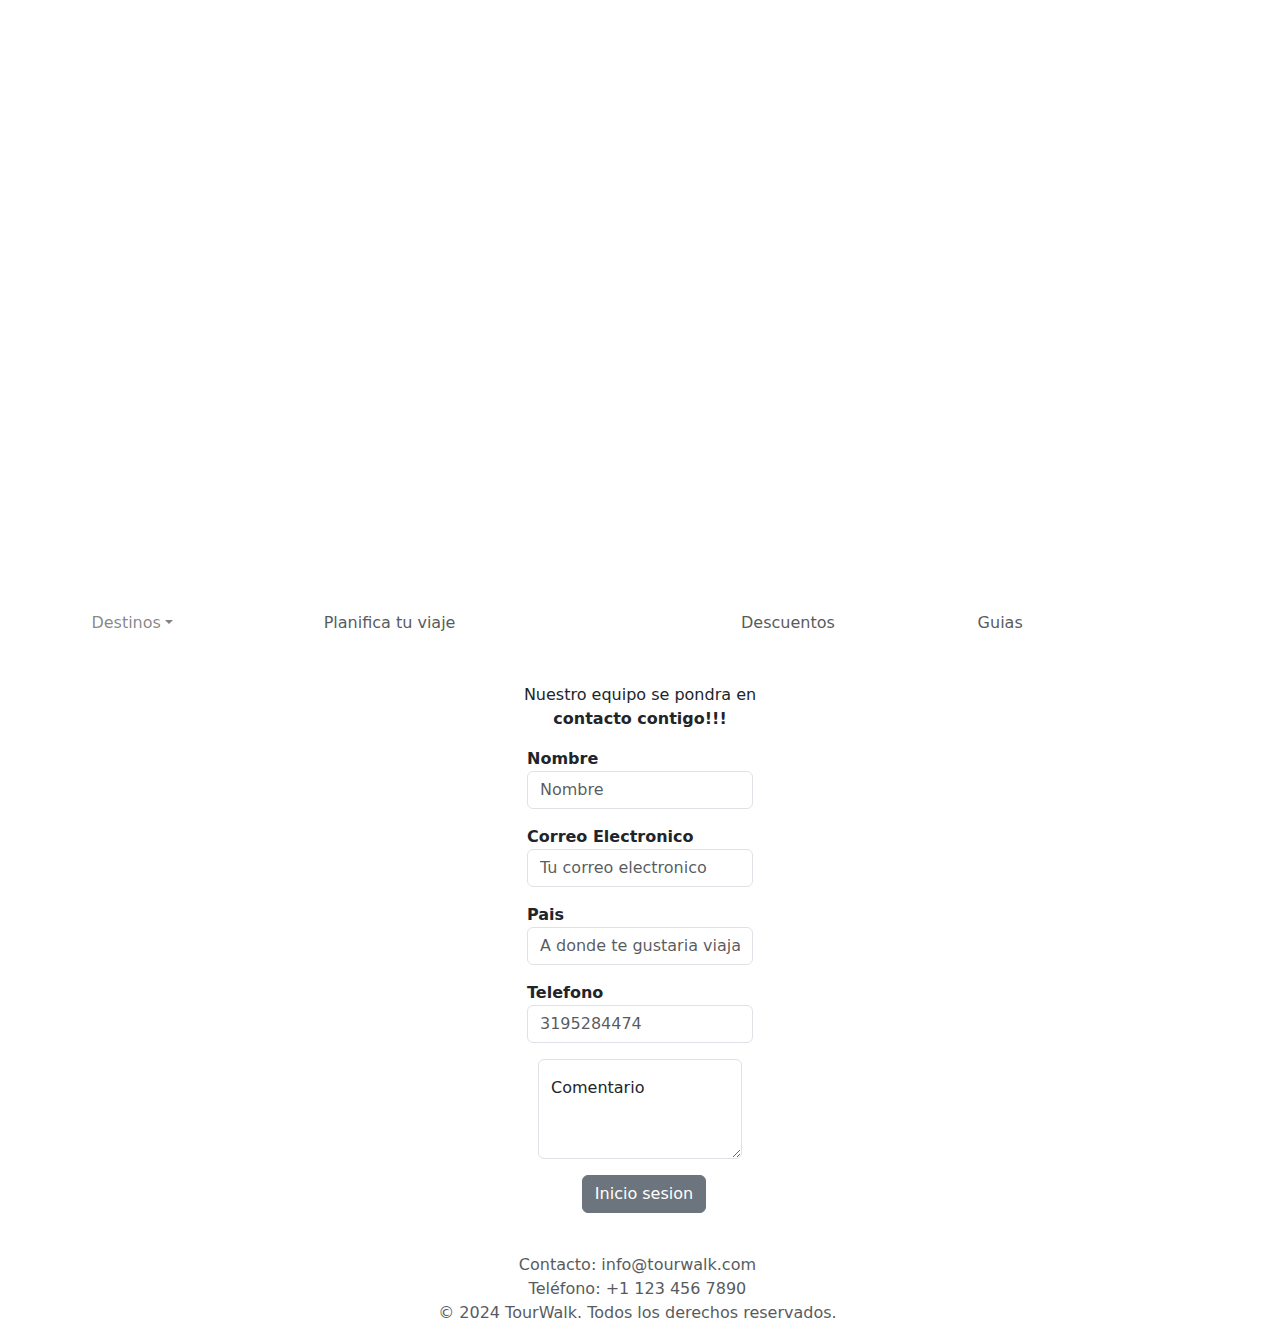
==== assets/secciones/contacto.html @ eef75c9b "mocap contacto y inicio" ====
<!DOCTYPE html>
<html lang="en">

<head>
    <meta charset="UTF-8">
    <meta name="viewport" content="width=device-width, initial-scale=1.0">
    <link href="https://cdn.jsdelivr.net/npm/bootstrap@5.3.3/dist/css/bootstrap.min.css" rel="stylesheet"
        integrity="sha384-QWTKZyjpPEjISv5WaRU9OFeRpok6YctnYmDr5pNlyT2bRjXh0JMhjY6hW+ALEwIH" crossorigin="anonymous">
    <link rel="stylesheet" href="https://cdn.jsdelivr.net/npm/bootstrap-icons@1.11.3/font/bootstrap-icons.min.css">
    <link href='https://unpkg.com/boxicons@2.1.4/css/boxicons.min.css' rel='stylesheet'>

    <link rel="stylesheet" href="/primer_proyecto_BIT/assets/css/contacto.css">

    <title>TourWalk</title>
</head>

<body>
    <section class="cortina"></section>
    <nav class="navbar navbar-expand-lg opacity-75  " id="navbar">
        <div class="container-fluid d-flex justify-content-around">

            <div>
                <ul class="navbar-nav me-auto mb-2 mb-lg-0">
                    <li class="nav-item dropdown">
                        <a class="nav-link dropdown-toggle" href="#" role="button" data-bs-toggle="dropdown"
                            aria-expanded="false">Destinos</a>
                        <ul class="dropdown-menu">
                            <li><a class="dropdown-item" href="#">Pacifico</a>
                                <ul class="dropdown-menu">
                                    <li><a class="dropdown-item" href="#">Nariño</a></li>
                                    <li><a class="dropdown-item" href="#">Valle del Cauca</a></li>
                                    <li><a class="dropdown-item" href="#">Choco</a></li>
                                </ul>
                            </li>
                            <li><a class="dropdown-item" href="#">Atlantico</a>
                                <ul class="dropdown-menu">
                                    <li><a class="dropdown-item" href="#">Bolivar</a></li>
                                    <li><a class="dropdown-item" href="#">Magdalena</a></li>
                                    <li><a class="dropdown-item" href="#">Atlantico</a></li>
                                </ul>
                            </li>
                            <li><a class="dropdown-item" href="#">Amazonia</a>
                                <ul class="dropdown-menu">
                                    <li><a class="dropdown-item" href="#">Amazonas</a></li>
                                    <li><a class="dropdown-item" href="#">Caqueta</a></li>
                                    <li><a class="dropdown-item" href="#">Putumayo</a></li>
                                </ul>
                            </li>
                            <li><a class="dropdown-item" href="#">Andina</a>
                                <ul class="dropdown-menu">
                                    <li><a class="dropdown-item" href="#">Antioquia</a></li>
                                    <li><a class="dropdown-item" href="#">Boyaca</a></li>
                                    <li><a class="dropdown-item" href="#">Cundinamarca</a></li>
                                </ul>
                            </li>
                        </ul>
                    </li>
                </ul>
            </div>

            <div>
                <a class="nav-link bot">Planifica tu viaje</a>
            </div>

            <div>
                <img src="/primer_proyecto_BIT/assets/img/TOURWALK2.png" class="icon" alt="">
            </div>

            <div>
                <a class="nav-link bot">Descuentos</a>
            </div>

            <div>
                <a class="nav-link bot">Guias</a>
            </div>

            <div class="d-flex justify-content-center align-items-center profile">
                <div class="social-links logo-red">
                    <img src="/primer_proyecto_BIT/assets/icons/facebook1.png" alt="">
                    <img src="/primer_proyecto_BIT/assets/icons/instagram1.png" alt="">
                </div>
                <div class="btn">
                    <img src="/primer_proyecto_BIT/assets/icons/buscar1.png" alt="">
                </div>

            </div>
    </nav>

    <div id="pepe">
        <section class="fondo contenedor container">

            <div class="d-flex justify-content-center align-items-center p-3 rounded-2">
                <div class="contenedor2  w-50 d-flex flex-column justify-content-center align-items-center ">
                    <p class="frase m-auto d-flex justify-content-center pt-3 "> Nuestro equipo se pondra
                        en
                    </p>
                    <p class="frase d-flex justify-content-center fw-bold "> contacto contigo!!!</p>




                    <div class="mb-3 ">
                        <label for="formGroupExampleInput" class="nombre form-label fw-bold mb-0 ">Nombre</label>
                        <input type="text" class="formulario form-control " id="formGroupExampleInput"
                            placeholder="Nombre">
                    </div>
                    <div class="mb-3">
                        <label for="formGroupExampleInput2" class="nombre form-label fw-bold mb-0">Correo
                            Electronico</label>
                        <input type="text" class="formulario form-control" id="formGroupExampleInput2"
                            placeholder="Tu correo electronico">
                    </div>

                    <div class="mb-3">
                        <label for="formGroupExampleInput" class="nombre form-label fw-bold mb-0 ">Pais</label>
                        <input type="text" class="formulario form-control " id="formGroupExampleInput"
                            placeholder="A donde te gustaria viajar">
                    </div>

                    <div class="mb-3">
                        <label for="formGroupExampleInput2" class="nombre form-label fw-bold mb-0">Telefono</label>
                        <input type="text" class="formulario form-control" id="formGroupExampleInput2"
                            placeholder="3195284474">
                    </div>

                    <div class="comentario form-floating">
                        <textarea class="form-control" placeholder="Leave a comment here" id="floatingTextarea2"
                            style="height: 100px"></textarea>
                        <label for="floatingTextarea2">Comentario</label>
                    </div>

                    <button class="boton btn btn-secondary me-md-2 m-3 " type="button">Inicio sesion</button>






                </div>





        </section>
    </div>

    <footer class="navbar navbar-expand-lg opacity-75">
        <div class="container-fluid">
            <div class="d-flex justify-content-around align-items-center w-100">
                <div>
                    <img src="/primer_proyecto_BIT/assets/img/TOURWALK2.png" class="icon ms-lg-5 me-lg-5" alt="">
                </div>
                <div class="text-center me-lg-5">
                    <p style="margin: 0;">Contacto: info@tourwalk.com</p>
                    <p style="margin: 0;">Teléfono: +1 123 456 7890</p>
                    <p style="margin: 0;">&copy; 2024 TourWalk. Todos los derechos reservados.</p>
                </div>
                <div class="social-links logo-red ms-lg-5">
                    <img src="/primer_proyecto_BIT/assets/icons/whatsapp1.png" alt="">
                    <img src="/primer_proyecto_BIT/assets/icons/correo(2).png" alt="">
                </div>
            </div>
        </div>
    </footer>


    <script src="https://cdn.jsdelivr.net/npm/bootstrap@5.3.3/dist/js/bootstrap.bundle.min.js"
        integrity="sha384-YvpcrYf0tY3lHB60NNkmXc5s9fDVZLESaAA55NDzOxhy9GkcIdslK1eN7N6jIeHz"
        crossorigin="anonymous"></script>
    <script>
        let bodyDOM = document.querySelector("#pepe")
        let nav = document.querySelector("#navbar").offsetHeight
        let alturaContenido = parseInt(bodyDOM.offsetHeight) + 1
        let cortinaBody = document.querySelector(".cortina")
        cortinaBody.style.height = alturaContenido + "px"
        cortinaBody.style.top = nav + "px"
    </script>
</body>

</html>
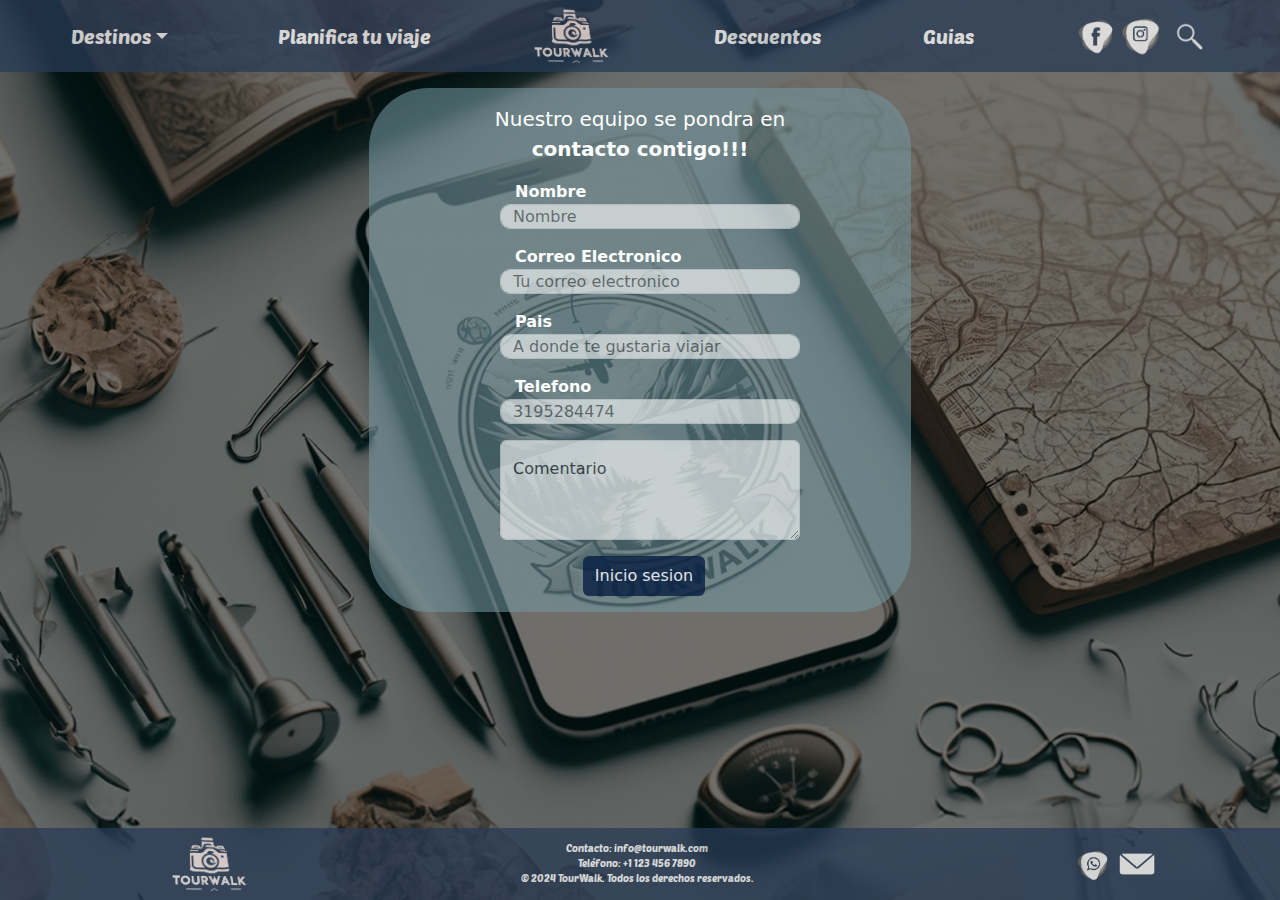
==== commit 2e41ed32: "se realizso todas las conexiones de las secciones" ====
--- a/assets/secciones/contacto.html
+++ b/assets/secciones/contacto.html
@@ -9,14 +9,16 @@
     <link rel="stylesheet" href="https://cdn.jsdelivr.net/npm/bootstrap-icons@1.11.3/font/bootstrap-icons.min.css">
     <link href='https://unpkg.com/boxicons@2.1.4/css/boxicons.min.css' rel='stylesheet'>
 
-    <link rel="stylesheet" href="/primer_proyecto_BIT/assets/css/contacto.css">
+    <link rel="stylesheet" href="/assets/css/contacto.css">
+    <link rel="stylesheet" href="/assets/css/style.css">
 
     <title>TourWalk</title>
 </head>
 
 <body>
+
     <section class="cortina"></section>
-    <nav class="navbar navbar-expand-lg opacity-75  " id="navbar">
+    <nav class="navbar navbar-expand-lg opacity-75" " id=" navbar">
         <div class="container-fluid d-flex justify-content-around">
 
             <div>
@@ -63,24 +65,26 @@
             </div>
 
             <div>
-                <img src="/primer_proyecto_BIT/assets/img/TOURWALK2.png" class="icon" alt="">
+                <a href="/mockup/index.html">
+                    <img src="/assets/img/TOURWALK2.png" class="icon" alt="">
+                </a>
             </div>
 
             <div>
-                <a class="nav-link bot">Descuentos</a>
+                <a href="/assets/secciones/descuentos.html" class="nav-link bot">Descuentos</a>
             </div>
 
             <div>
-                <a class="nav-link bot">Guias</a>
+                <a href="/assets/secciones/guias.html" class="nav-link bot">Guias</a>
             </div>
 
             <div class="d-flex justify-content-center align-items-center profile">
                 <div class="social-links logo-red">
-                    <img src="/primer_proyecto_BIT/assets/icons/facebook1.png" alt="">
-                    <img src="/primer_proyecto_BIT/assets/icons/instagram1.png" alt="">
+                    <img src="/assets/icons/facebook1.png" alt="">
+                    <img src="/assets/icons/instagram1.png" alt="">
                 </div>
                 <div class="btn">
-                    <img src="/primer_proyecto_BIT/assets/icons/buscar1.png" alt="">
+                    <img src="/assets/icons/buscar1.png" alt="">
                 </div>
 
             </div>
@@ -131,25 +135,15 @@
 
                     <button class="boton btn btn-secondary me-md-2 m-3 " type="button">Inicio sesion</button>
 
-
-
-
-
-
                 </div>
-
-
-
-
-
         </section>
     </div>
 
-    <footer class="navbar navbar-expand-lg opacity-75">
+    <footer class="navbar navbar-expand-lg opacity-75 fixed-bottom">
         <div class="container-fluid">
             <div class="d-flex justify-content-around align-items-center w-100">
                 <div>
-                    <img src="/primer_proyecto_BIT/assets/img/TOURWALK2.png" class="icon ms-lg-5 me-lg-5" alt="">
+                    <img src="/assets/img/TOURWALK2.png" class="icon ms-lg-5 me-lg-5" alt="">
                 </div>
                 <div class="text-center me-lg-5">
                     <p style="margin: 0;">Contacto: info@tourwalk.com</p>
@@ -157,8 +151,10 @@
                     <p style="margin: 0;">&copy; 2024 TourWalk. Todos los derechos reservados.</p>
                 </div>
                 <div class="social-links logo-red ms-lg-5">
-                    <img src="/primer_proyecto_BIT/assets/icons/whatsapp1.png" alt="">
-                    <img src="/primer_proyecto_BIT/assets/icons/correo(2).png" alt="">
+                    <img src="/assets/icons/whatsapp1.png" alt="">
+                    <a href="/assets/secciones/contacto.html">
+                        <img src="/assets/icons/correo(2).png" alt="">
+                    </a>
                 </div>
             </div>
         </div>
@@ -168,14 +164,7 @@
     <script src="https://cdn.jsdelivr.net/npm/bootstrap@5.3.3/dist/js/bootstrap.bundle.min.js"
         integrity="sha384-YvpcrYf0tY3lHB60NNkmXc5s9fDVZLESaAA55NDzOxhy9GkcIdslK1eN7N6jIeHz"
         crossorigin="anonymous"></script>
-    <script>
-        let bodyDOM = document.querySelector("#pepe")
-        let nav = document.querySelector("#navbar").offsetHeight
-        let alturaContenido = parseInt(bodyDOM.offsetHeight) + 1
-        let cortinaBody = document.querySelector(".cortina")
-        cortinaBody.style.height = alturaContenido + "px"
-        cortinaBody.style.top = nav + "px"
-    </script>
+    <script src="/assets/js/main.js"></script>
 </body>
 
 </html>--- a/assets/css/contacto.css
+++ b/assets/css/contacto.css
@@ -0,0 +1,103 @@
+@font-face {
+  font-family: 'poetsenone';
+  src: url('../fonts/PoetsenOne-Regular.ttf');
+}
+
+
+body {
+  background: url("../img/fondoTourWalk.png");
+  background-size: cover;
+  background-repeat: no-repeat;
+  background-attachment: fixed;
+  background-position: center;
+}
+
+.navbar {
+  background-color: #293B56;
+}
+
+.icon {
+  width: 80px;
+}
+
+.nav-link {
+  text-decoration: none;
+  font-family: 'poetsenone';
+  font-size: 20px;
+  color: white;
+}
+
+.logo-red img {
+  width: 40px;
+}
+
+.btn img {
+  width: 30px;
+}
+
+.text-center {
+  font-family: 'poetsenone';
+  font-size: 10px;
+  color: white;
+}
+
+
+
+
+
+/* contacto*/
+
+.frase {
+  color: #ffffff;
+  font-size: 20px;
+}
+
+.contenedor2 {
+  border-radius: 60px;
+  background-color: #7396a090;
+}
+
+
+.formulario {
+  width: 300px;
+  height: 25px;
+  margin-left: 20px;
+  border-radius: 10px;
+  background-color: #ffffff;
+  opacity: 0.6;
+}
+
+.nombre {
+  padding-left: 35px;
+  color: #ffffff;
+  font-weight: bold;
+}
+
+.comentario {
+  width: 300px;
+
+  margin-left: 20px;
+  border-radius: 20px;
+  background-color: #fafcff;
+  opacity: 61%;
+}
+
+.boton {
+  height: 40px;
+  background-color: #071E42;
+  border: none;
+  opacity: 0.8;
+}
+
+.cortina {
+  width: 100%;
+  background: #0000008f;
+  position: absolute;
+  z-index: -1;
+}
+
+/* Registrarse */
+.registro {
+  font-size: 25px;
+  color: #ffffff;
+}--- a/assets/css/style.css
+++ b/assets/css/style.css
@@ -0,0 +1,92 @@
+@font-face {
+  font-family: 'poetsenone';
+  src: url('../fonts/PoetsenOne-Regular.ttf');
+}
+
+
+body{
+  background: url("../img/fondoTourWalk.png");
+  background-size: cover;
+  background-repeat: no-repeat;
+  background-attachment: fixed;
+  background-position: center;
+}
+
+.navbar{
+  background-color: #293B56;
+}
+
+.icon{
+  width: 80px;
+}
+
+.nav-link{
+  text-decoration: none;
+  font-family: 'poetsenone';
+  font-size: 20px;
+  color: white;
+}
+
+.logo-red img{
+  width: 40px;
+}
+
+.btn img{
+  width: 30px;
+}
+
+.text-center{
+  font-family: 'poetsenone';
+  font-size: 10px;
+  color: white;
+}
+
+
+.cortina {
+  width: 100%;
+  background: #0000008f;
+  position: absolute;
+  z-index: -1;
+  min-height: 100vh;
+}
+
+.text-start{
+  font-family: 'poetsenone';
+}
+
+.mapas img{
+  width: 80%;
+}
+
+.targ-logi{
+  background: #467583d0;
+  border-radius: 40px;
+  height: 30vh;
+  transform: translate(80px, 150px);
+}
+
+.title-card{
+  font-family: 'poetsenone';
+  font-size: 35px;
+  color: white;
+}
+
+.parrafo-card{
+  text-align: center;
+  font-family: 'poetsenone';
+  font-size: 1rem;
+  color: white;
+}
+
+.slogan{
+  text-align: center;
+  width: 450px;
+  font-family: 'poetsenone';
+  font-size: 1.5rem;
+  color: #ffffffd0;
+  background: #467583d0;
+  border-radius: 40px;
+  height: 30vh;
+  transform: translate(-50px, 150px);
+}
+
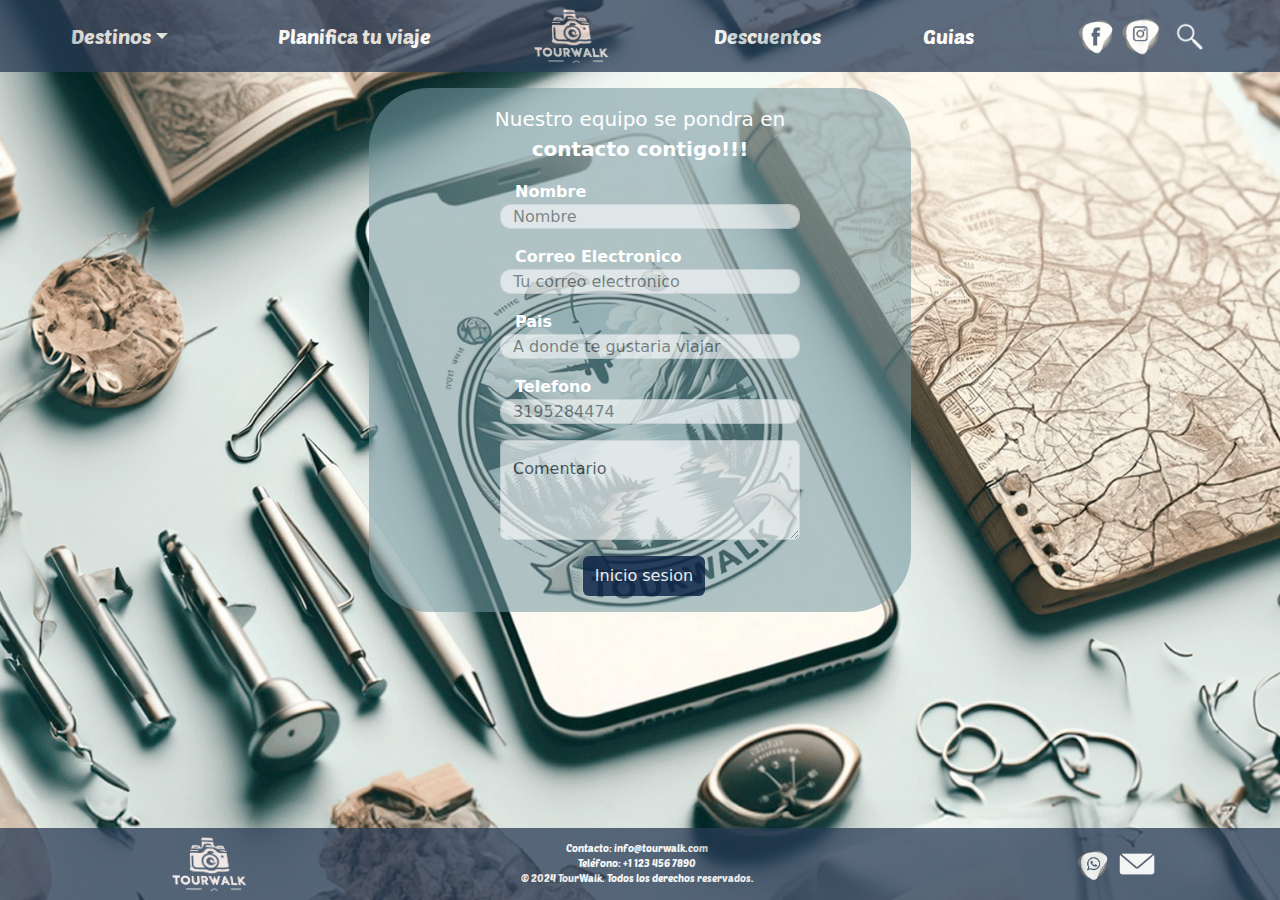
==== commit dc760c00: "correcion de error" ====
--- a/assets/secciones/contacto.html
+++ b/assets/secciones/contacto.html
@@ -18,7 +18,7 @@
 <body>
 
     <section class="cortina"></section>
-    <nav class="navbar navbar-expand-lg opacity-75" " id=" navbar">
+    <nav class="navbar navbar-expand-lg opacity-75"  id=" navbar">
         <div class="container-fluid d-flex justify-content-around">
 
             <div>
--- a/assets/css/style.css
+++ b/assets/css/style.css
@@ -41,6 +41,7 @@
   color: white;
 }
 
+<<<<<<< HEAD
 
 .cortina {
   width: 100%;
@@ -90,3 +91,5 @@
   transform: translate(-50px, 150px);
 }
 
+=======
+>>>>>>> aaf1215cef470a2f4c2c90cd9476fd21b5f714d0
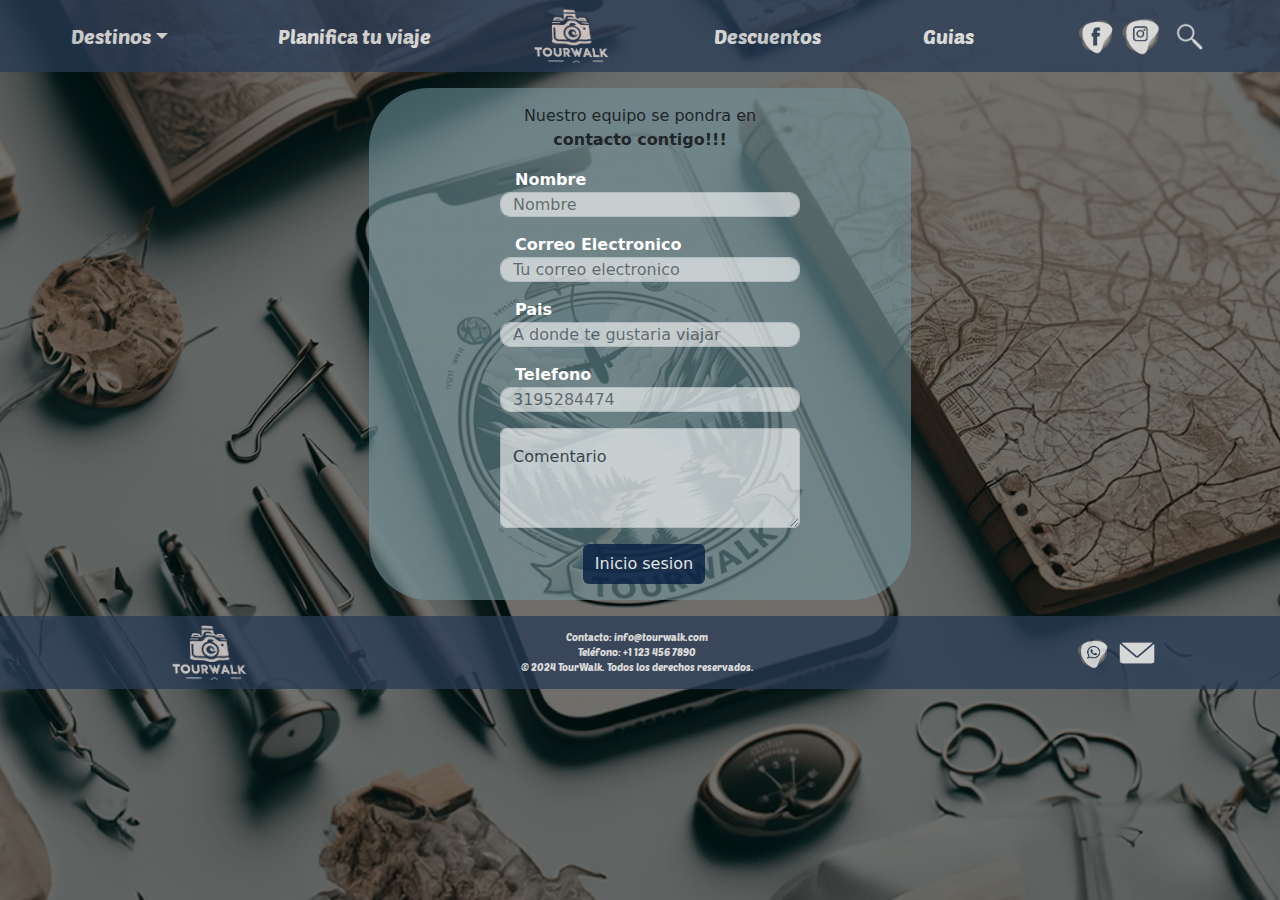
==== commit 2569e39c: "ultimos cambios" ====
--- a/assets/secciones/contacto.html
+++ b/assets/secciones/contacto.html
@@ -61,7 +61,7 @@
             </div>
 
             <div>
-                <a class="nav-link bot">Planifica tu viaje</a>
+                <a href="/assets/secciones/planifica.html" class="nav-link bot">Planifica tu viaje</a>
             </div>
 
             <div>
@@ -139,7 +139,7 @@
         </section>
     </div>
 
-    <footer class="navbar navbar-expand-lg opacity-75 fixed-bottom">
+    <footer class="navbar navbar-expand-lg opacity-75">
         <div class="container-fluid">
             <div class="d-flex justify-content-around align-items-center w-100">
                 <div>
--- a/assets/css/contacto.css
+++ b/assets/css/contacto.css
@@ -1,49 +1,10 @@
-@font-face {
-  font-family: 'poetsenone';
-  src: url('../fonts/PoetsenOne-Regular.ttf');
-}
-
-
-body {
-  background: url("../img/fondoTourWalk.png");
-  background-size: cover;
-  background-repeat: no-repeat;
-  background-attachment: fixed;
-  background-position: center;
-}
-
-.navbar {
-  background-color: #293B56;
-}
-
-.icon {
-  width: 80px;
-}
-
-.nav-link {
-  text-decoration: none;
-  font-family: 'poetsenone';
-  font-size: 20px;
-  color: white;
-}
-
-.logo-red img {
-  width: 40px;
-}
-
-.btn img {
-  width: 30px;
-}
-
-.text-center {
-  font-family: 'poetsenone';
-  font-size: 10px;
-  color: white;
-}
+<<<<<<< HEAD
+=======
 
 
 
 
+>>>>>>> 13be64ad3e1db5dcb02164b09ba1a3528b362cd1
 
 /* contacto*/
 
@@ -89,12 +50,6 @@
   opacity: 0.8;
 }
 
-.cortina {
-  width: 100%;
-  background: #0000008f;
-  position: absolute;
-  z-index: -1;
-}
 
 /* Registrarse */
 .registro {
--- a/assets/css/style.css
+++ b/assets/css/style.css
@@ -41,7 +41,6 @@
   color: white;
 }
 
-<<<<<<< HEAD
 
 .cortina {
   width: 100%;
@@ -91,5 +90,3 @@
   transform: translate(-50px, 150px);
 }
 
-=======
->>>>>>> aaf1215cef470a2f4c2c90cd9476fd21b5f714d0
